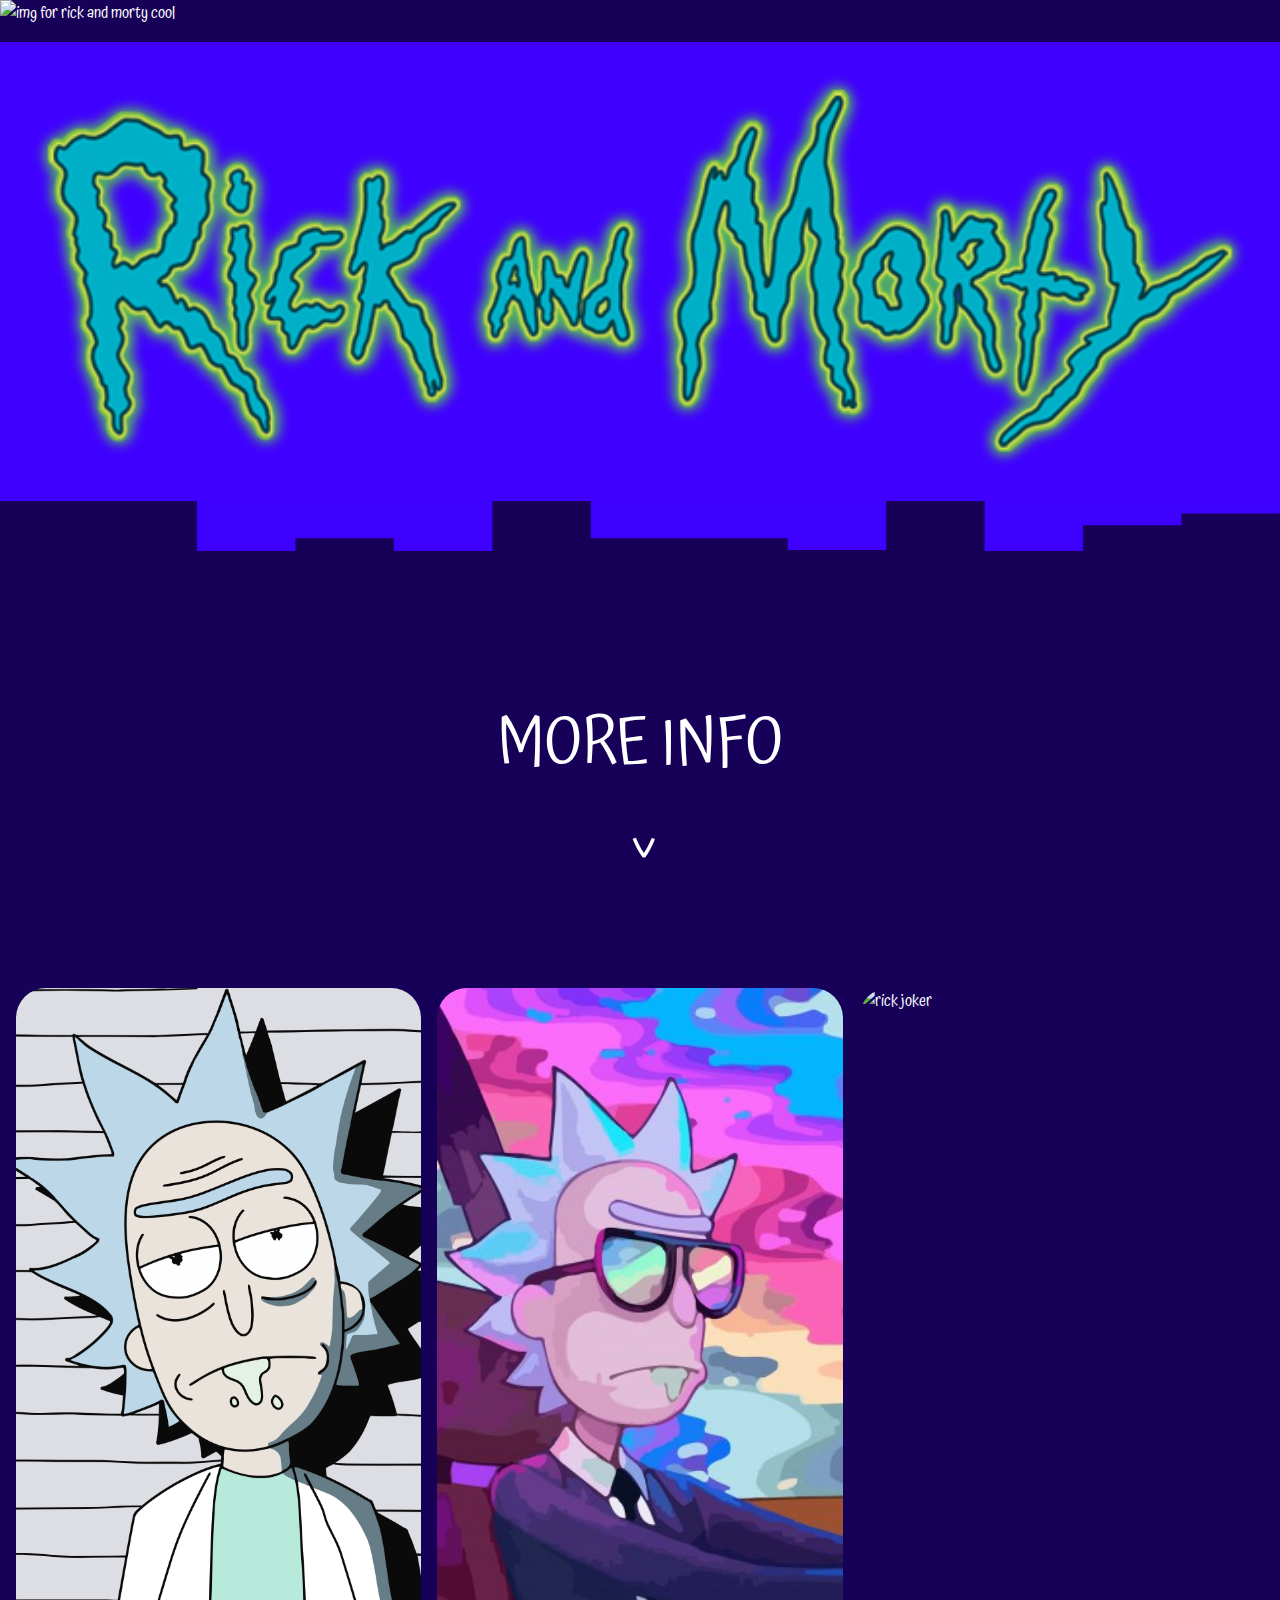
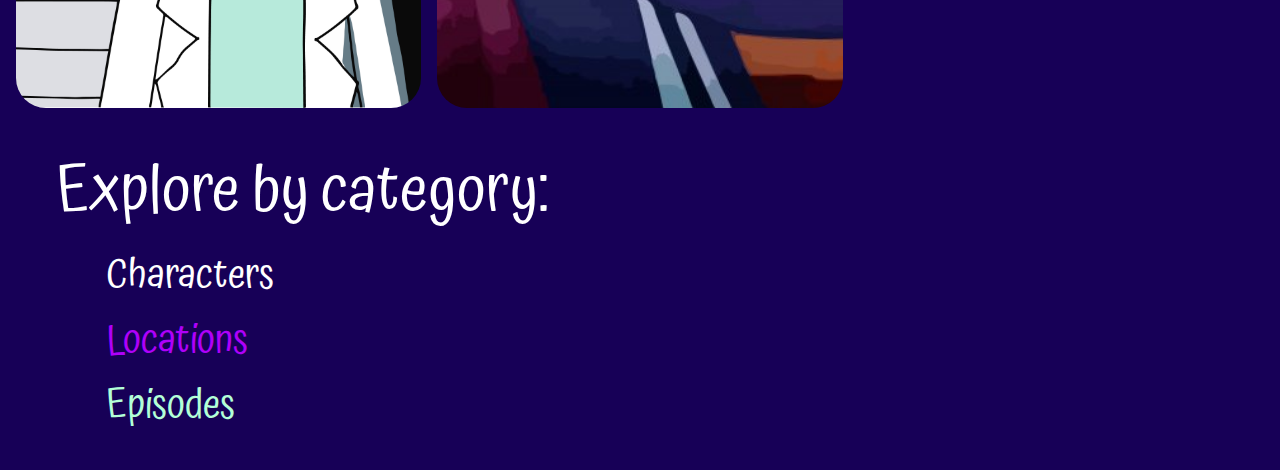
==== index.html @ 6da7d032 "fist commit" ====
<!DOCTYPE html>
<html lang="en">
    <head>
        <meta charset="UTF-8" />
        <meta http-equiv="X-UA-Compatible" content="IE=edge" />
        <meta name="viewport" content="width=device-width, initial-scale=1.0" />

        <!-- google fonts link -->
        <link rel="preconnect" href="https://fonts.googleapis.com" />
        <link rel="preconnect" href="https://fonts.gstatic.com" crossorigin />
        <link href="https://fonts.googleapis.com/css2?family=Atma:wght@500;600&display=swap" rel="stylesheet" />

        <!-- stylesheets -->
        <link rel="stylesheet" href="./css/styles.css" />

        <title>Rick and Morty</title>
    </head>
    <body>
        <header class="banner">
            <div class="banner__img">
                <img src="./assets/images/RandMWpp.jpg" alt="img for rick and morty cool" />
            </div>
            <p class="banner__title">
                <img src="./assets/images/bannerTitle.png" alt="rick and morty" class="img-title" />
                <img src="./assets/svg/bannerBottom.svg" alt="" class="banner__img-bottom" />
            </p>
        </header>

        <p class="indication title-1">MORE INFO</p>

        <section class="gallery">
            <div class="gallery__img">
                <img src="./assets/images/3.jpg" alt="rick prision" />
            </div>

            <div class="gallery__img">
                <img src="./assets/images/1.jpg" alt="rick cool" />
            </div>

            <div class="gallery__img">
                <img src="./assets/images/2.jpg" alt="rick joker" />
            </div>
        </section>
        <ul class="categories">
            <span class="categories__title"> Explore by category: </span>
            <li class="categories__item">
                <a href=""> Characters </a>
            </li>
            <li class="categories__item txt--purple">
                <a href=""> Locations </a>
            </li>
            <li class="categories__item txt--green-flight">
                <a href=""> Episodes </a>
            </li>
        </ul>
    </body>
</html>
---- css/styles.css ----
* {
    box-sizing: border-box;
}

:root {
    --clr-red: hsl(0, 100%, 50%);
    --clr-blue-dark: hsl(256, 100%, 17%);
    --clr-blue: hsl(255, 100%, 50%);
    --clr-purple: hsl(282, 100%, 49%);
    --clr-green-flight: hsl(149, 100%, 85%);
    --clr-white: hsl(0, 0%, 100%);
    --font-family: 'Atma', 'Courier New', Courier, monospace, cursive;
    --ft-lg: clamp(1.5rem, 10vw, 4rem);
    --ft-nl: clamp(1.5rem, 9vw, 2.5rem);
    --ft-sm: clamp(1.5rem, 8vw, 2rem);
}
img {
    display: block;
    object-fit: cover;
    object-position: center;
    width: 100%;
    height: 100%;
}

body {
    margin: 0;
    background-color: var(--clr-blue-dark);
    color: var(--clr-white);
    font-family: var(--font-family);
}

.banner {
    margin-bottom: 1.5rem;
}

.banner__img {
    max-height: 400px;
}
.banner__title {
    background-color: var(--clr-blue);
    position: relative;
    padding: 2em;
}
.banner__img-bottom {
    position: absolute;
    top: 100%;
    left: 0;
    width: 100%;

    height: 50px;
}

.title-1 {
    font-size: var(--ft-lg);
    text-align: center;
}
.indication {
    position: relative;
    margin: 3em 0;
}
.indication::after {
    content: '>';
    display: block;
    width: 100%;
    position: absolute;
    top: 100%;
    transform: rotate(90deg);

    font-family: var(--font-family);
}

.gallery {
    display: flex;
    gap: 1em;
    margin: 1em;
    justify-content: center;
    max-height: 80vh;
}
.gallery__img {
    flex-basis: 200px;
    flex-grow: 1;
    overflow: hidden;
    border-radius: 30px;
}

.categories {
    margin: 2em 1em;
    list-style: none;
}

.categories__title {
    font-size: var(--ft-lg);
}

.categories__item {
    font-size: var(--ft-nl);
}
.categories__item:not(:first-child) {
    text-indent: 50px;
}

.categories__item a {
    text-decoration: none;
    color: inherit;
}

.txt--purple {
    color: var(--clr-purple);
}
.txt--green-flight {
    color: var(--clr-green-flight);
}

.characters {
    display: flex;
    justify-content: center;
    margin: 2em;
    gap: 1em;
}
.character {
    background-color: var(--clr-blue);
    flex-basis: 200px;
    flex-grow: 1;
    border-radius: 0px 0px 30px 30px;
}

.character__img {
    height: 300px;
}

.character__content {
    padding: 1em;
}

.character__name {
    font-size: var(--ft-sm);
    margin: 0;
}
.character__text {
    font-size: clamp(1rem, 8vw, 1.5rem);
}
.character__indication {
    font-size: clamp(1rem, 8vw, 1.5rem);
    color: hsl(0, 0%, 80%);
}

.character__status {
    text-indent: 30px;
    position: relative;
}
.character__status[data-status='alive']::before,
.character__status[data-status='dead']::before {
    content: '';
    display: block;
    position: absolute;
    height: 20px;
    width: 20px;
    top: 50%;
    transform: translateY(-50%);
    left: 0;
    border-radius: 50%;
}
.character__status[data-status='Alive']::before {
    background-color: var(--clr-green-flight);
}

.character__status[data-status='Dead']::before {
    background-color: var(--clr-red);
}

.character__status[data-status='unknown']::before {
    background-color: hsl(0, 0%, 70%);
}
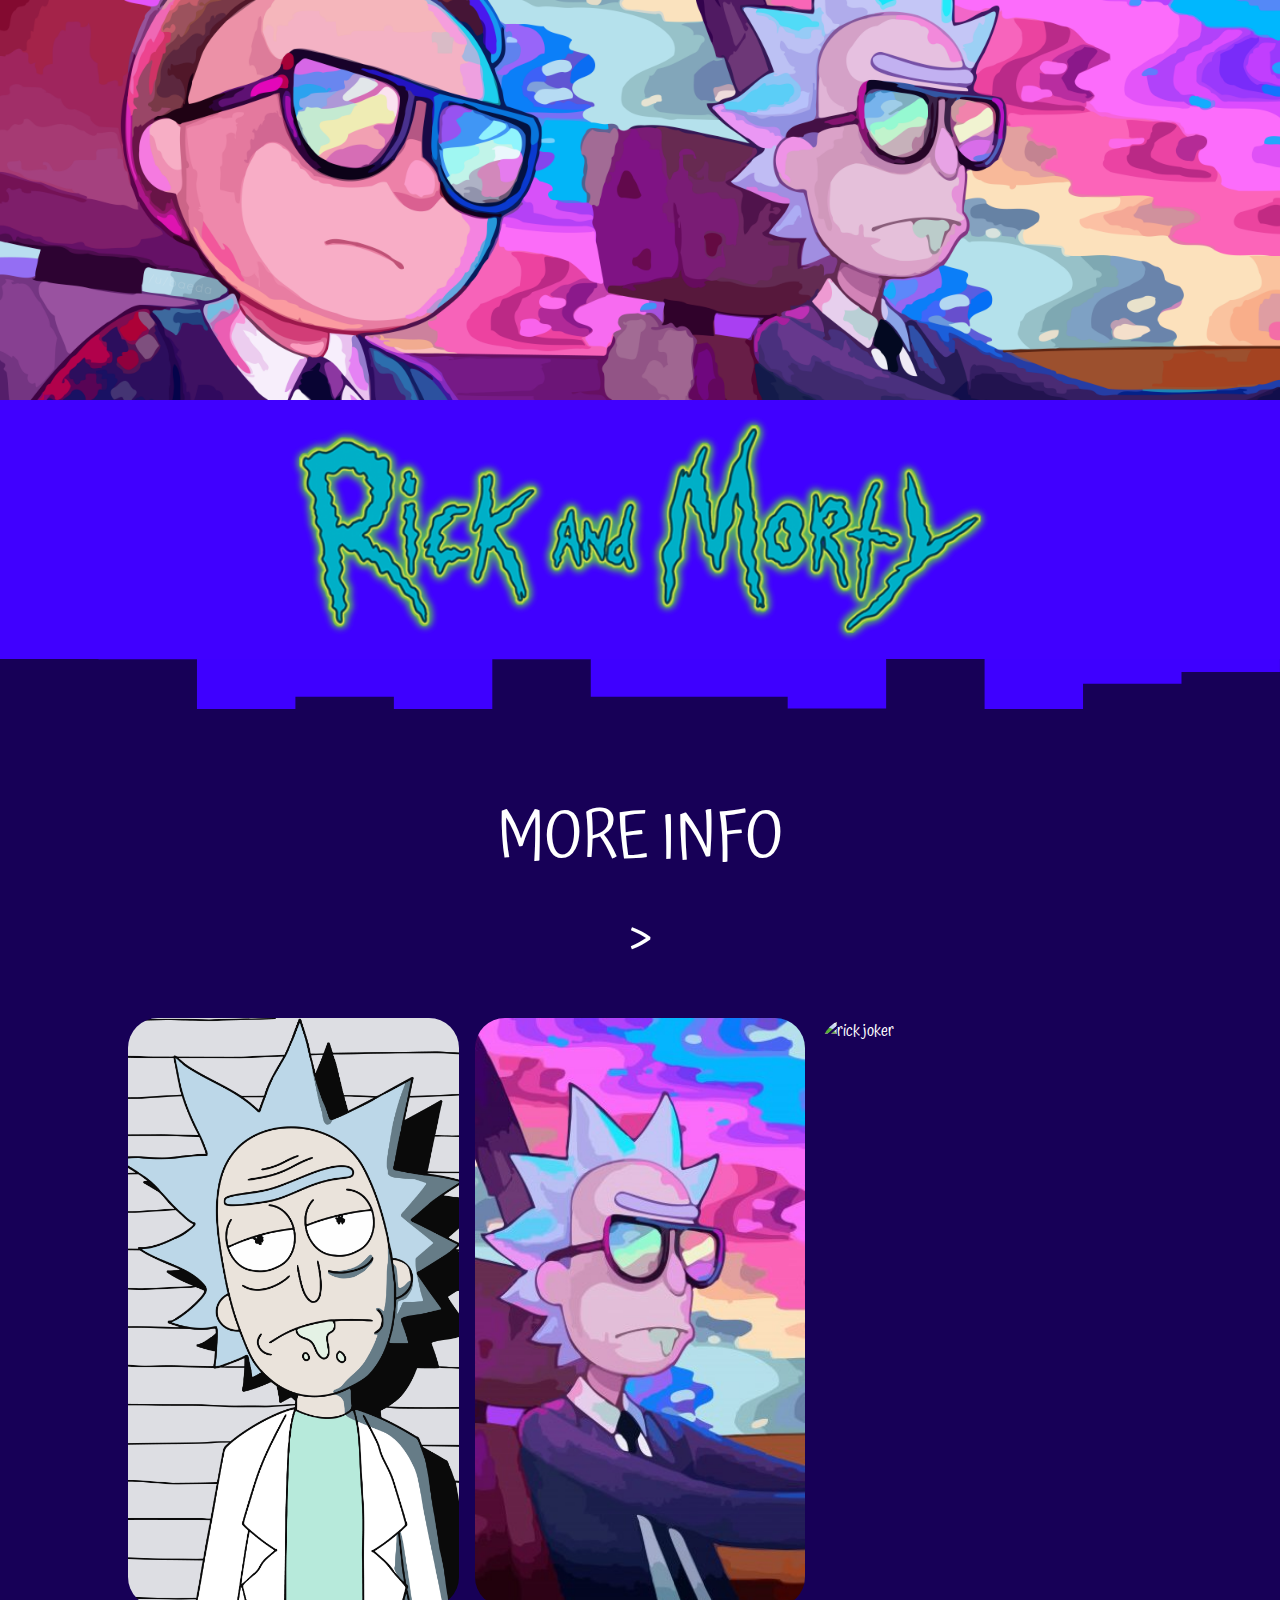
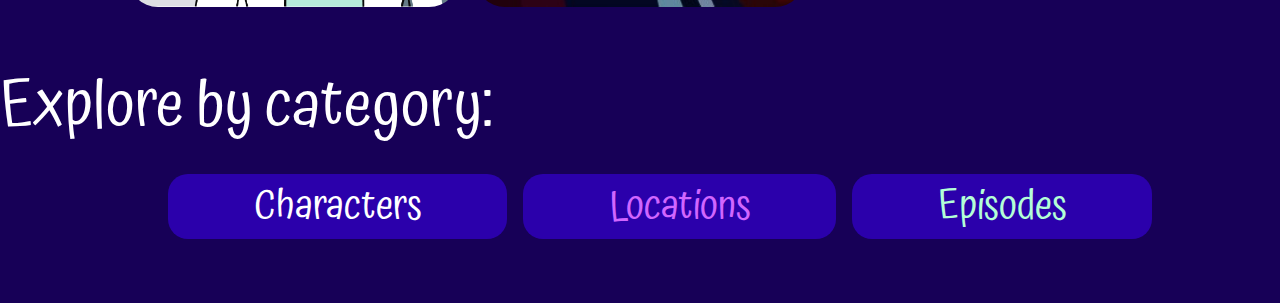
==== commit 55e51685: "ending mobile and desktop design" ====
--- a/index.html
+++ b/index.html
@@ -13,12 +13,14 @@
         <!-- stylesheets -->
         <link rel="stylesheet" href="./css/styles.css" />
 
+        <link rel="shortcut icon" href="./assets/images/bannerTitle.png" type="image/x-icon" />
+
         <title>Rick and Morty</title>
     </head>
     <body>
         <header class="banner">
             <div class="banner__img">
-                <img src="./assets/images/RandMWpp.jpg" alt="img for rick and morty cool" />
+                <img src="./assets/images/RandMWpp.png" alt="img for rick and morty cool" class="img-banner" />
             </div>
             <p class="banner__title">
                 <img src="./assets/images/bannerTitle.png" alt="rick and morty" class="img-title" />
@@ -41,10 +43,11 @@
                 <img src="./assets/images/2.jpg" alt="rick joker" />
             </div>
         </section>
+
+        <span class="categories__title"> Explore by category: </span>
         <ul class="categories">
-            <span class="categories__title"> Explore by category: </span>
             <li class="categories__item">
-                <a href=""> Characters </a>
+                <a href="./pages/characters.html"> Characters </a>
             </li>
             <li class="categories__item txt--purple">
                 <a href=""> Locations </a>
--- a/css/styles.css
+++ b/css/styles.css
@@ -6,13 +6,19 @@
     --clr-red: hsl(0, 100%, 50%);
     --clr-blue-dark: hsl(256, 100%, 17%);
     --clr-blue: hsl(255, 100%, 50%);
-    --clr-purple: hsl(282, 100%, 49%);
+    --clr-purple: hsl(282, 100%, 70%);
     --clr-green-flight: hsl(149, 100%, 85%);
     --clr-white: hsl(0, 0%, 100%);
     --font-family: 'Atma', 'Courier New', Courier, monospace, cursive;
     --ft-lg: clamp(1.5rem, 10vw, 4rem);
     --ft-nl: clamp(1.5rem, 9vw, 2.5rem);
-    --ft-sm: clamp(1.5rem, 8vw, 2rem);
+    --ft-sm: clamp(1.5rem, 8vw, 1.8rem);
+}
+
+a {
+    text-decoration: none;
+    color: inherit;
+    display: block;
 }
 img {
     display: block;
@@ -34,12 +40,23 @@
 }
 
 .banner__img {
-    max-height: 400px;
+    overflow: hidden;
+    width: 100%;
+}
+.img-banner {
+    width: 100%;
+    height: 400px;
+    object-fit: cover;
 }
 .banner__title {
     background-color: var(--clr-blue);
     position: relative;
-    padding: 2em;
+    padding: 1em;
+    margin: 0;
+}
+.img-title {
+    max-width: 700px;
+    margin: 0 auto;
 }
 .banner__img-bottom {
     position: absolute;
@@ -53,10 +70,11 @@
 .title-1 {
     font-size: var(--ft-lg);
     text-align: center;
+    color: var(--clr-white);
 }
 .indication {
     position: relative;
-    margin: 3em 0;
+    margin: 2em 0;
 }
 .indication::after {
     content: '>';
@@ -64,17 +82,28 @@
     width: 100%;
     position: absolute;
     top: 100%;
-    transform: rotate(90deg);
-
+
+    animation: indicator 5s infinite;
     font-family: var(--font-family);
 }
 
+@keyframes indicator {
+    0%,
+    100% {
+        transform: translateY(-30%) rotate(90deg);
+    }
+    50% {
+        transform: translateY(0%) rotate(90deg);
+    }
+}
+
 .gallery {
     display: flex;
     gap: 1em;
-    margin: 1em;
+    margin: 4em auto 3em;
     justify-content: center;
     max-height: 80vh;
+    max-width: max(80vw, min(300px, 90%));
 }
 .gallery__img {
     flex-basis: 200px;
@@ -84,8 +113,17 @@
 }
 
 .categories {
-    margin: 2em 1em;
+    margin: 1em auto 4em auto;
+    max-width: max(80vw, min(300px, 90%));
     list-style: none;
+    display: flex;
+    justify-content: space-evenly;
+    gap: 1em;
+}
+@media only screen and (max-width: 550px) {
+    .categories {
+        flex-direction: column;
+    }
 }
 
 .categories__title {
@@ -94,16 +132,38 @@
 
 .categories__item {
     font-size: var(--ft-nl);
-}
-.categories__item:not(:first-child) {
-    text-indent: 50px;
-}
-
+    flex-grow: 1;
+    text-align: center;
+    transition: transform 0.3s ease-in-out;
+    position: relative;
+    border-radius: 20px;
+    background-color: hsla(255, 100%, 50%, 0.5);
+    overflow: hidden;
+}
+
+.categories__item::before {
+    content: '';
+    display: block;
+    width: 100%;
+    height: 100%;
+    position: absolute;
+    top: 0;
+    left: 0;
+    z-index: -1;
+    transform: translateX(-100%);
+
+    transition: transform 0.3s ease-in-out;
+    background-color: hsla(255, 100%, 50%, 0.9);
+}
+
+@media (hover: hover) {
+    .categories__item:hover::before {
+        transform: translateX(0);
+    }
+}
 .categories__item a {
-    text-decoration: none;
-    color: inherit;
-}
-
+    width: 100%;
+}
 .txt--purple {
     color: var(--clr-purple);
 }
@@ -111,36 +171,83 @@
     color: var(--clr-green-flight);
 }
 
+.go-back {
+    position: fixed;
+    display: block;
+    font-weight: bold;
+    top: 0;
+    left: 5%;
+    background-color: var(--clr-blue-dark);
+    width: 80px;
+    height: 80px;
+    border-radius: 50%;
+    z-index: 10;
+
+    transition: transform 0.3s ease-in-out;
+}
+
+.go-back::before {
+    content: '<';
+    position: absolute;
+    top: 50%;
+    left: 45%;
+    transform: translate(-50%, -50%);
+    font-size: var(--ft-lg);
+    color: var(--clr-white);
+}
+
+.go-back:active {
+    transform: scale(1.1);
+}
+
 .characters {
     display: flex;
     justify-content: center;
-    margin: 2em;
+    margin: 4em;
+    flex-wrap: wrap;
     gap: 1em;
 }
 .character {
     background-color: var(--clr-blue);
-    flex-basis: 200px;
+    flex-basis: min(300px, 100%);
     flex-grow: 1;
     border-radius: 0px 0px 30px 30px;
+    opacity: 0;
+    display: flex;
+
+    flex-wrap: wrap;
+    transition: transform 0.5s, opacity 0.5s;
+}
+
+.visible {
+    opacity: 1;
 }
 
 .character__img {
     height: 300px;
+    flex-grow: 1;
 }
 
 .character__content {
     padding: 1em;
-}
-
+    flex-basis: 50%;
+    flex-grow: 1;
+}
+.character__name,
+.character__text,
+.character__indication {
+    margin: 0.1em;
+}
 .character__name {
     font-size: var(--ft-sm);
     margin: 0;
+    text-overflow: Ellipsis;
 }
 .character__text {
-    font-size: clamp(1rem, 8vw, 1.5rem);
+    font-size: clamp(1rem, 8vw, 1.3rem);
 }
 .character__indication {
-    font-size: clamp(1rem, 8vw, 1.5rem);
+    font-size: clamp(1rem, 8vw, 1.3rem);
     color: hsl(0, 0%, 80%);
 }
 
@@ -148,8 +255,9 @@
     text-indent: 30px;
     position: relative;
 }
-.character__status[data-status='alive']::before,
-.character__status[data-status='dead']::before {
+.character__status[data-status='Alive']::before,
+.character__status[data-status='Dead']::before,
+.character__status[data-status='unknown']::before {
     content: '';
     display: block;
     position: absolute;
@@ -159,6 +267,7 @@
     transform: translateY(-50%);
     left: 0;
     border-radius: 50%;
+    background-color: hsl(0, 0%, 70%);
 }
 .character__status[data-status='Alive']::before {
     background-color: var(--clr-green-flight);
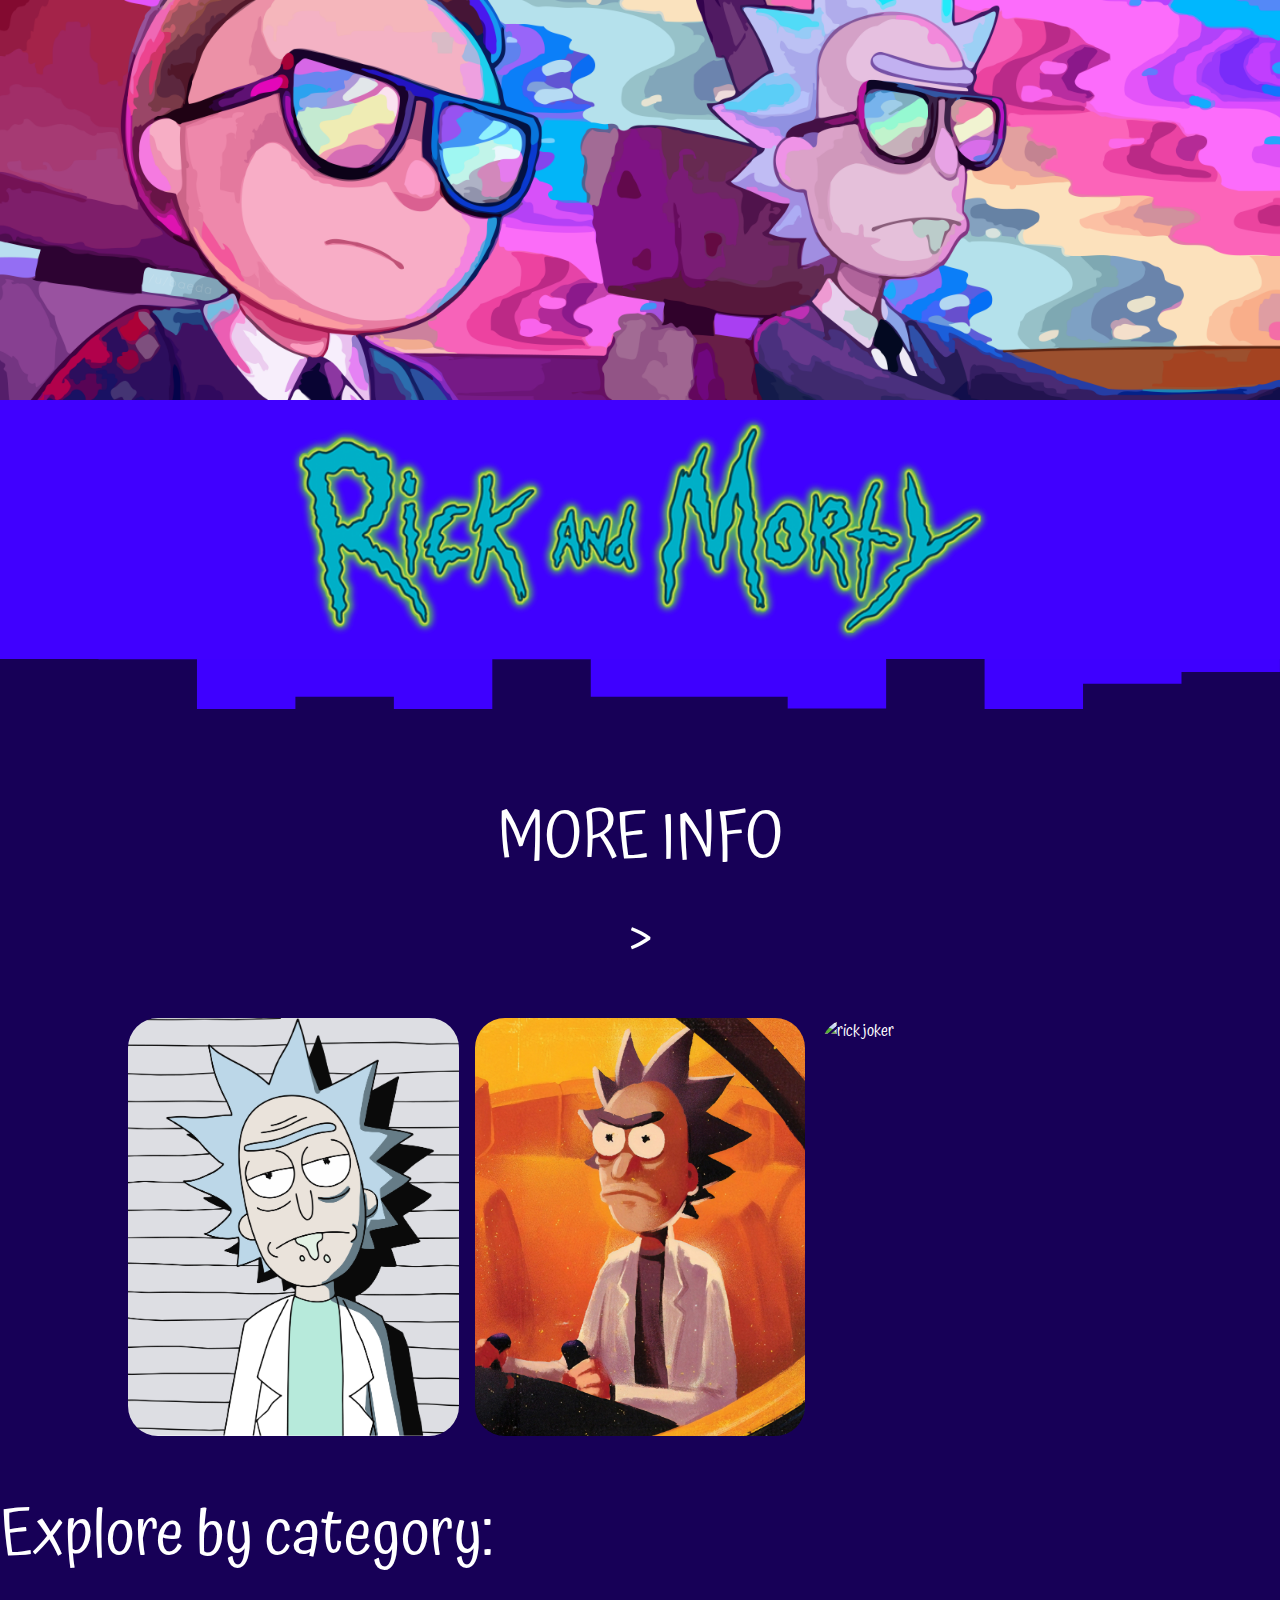
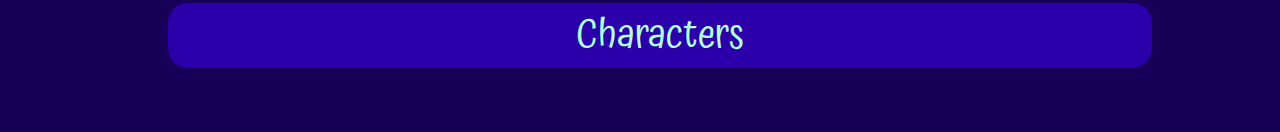
==== commit eea1110f: "app v1" ====
--- a/index.html
+++ b/index.html
@@ -46,15 +46,15 @@
 
         <span class="categories__title"> Explore by category: </span>
         <ul class="categories">
-            <li class="categories__item">
+            <li class="categories__item txt--green-flight">
                 <a href="./pages/characters.html"> Characters </a>
             </li>
-            <li class="categories__item txt--purple">
+            <!-- <li class="categories__item txt--purple">
                 <a href=""> Locations </a>
             </li>
             <li class="categories__item txt--green-flight">
                 <a href=""> Episodes </a>
-            </li>
+            </li> -->
         </ul>
     </body>
 </html>
--- a/css/styles.css
+++ b/css/styles.css
@@ -118,9 +118,11 @@
     list-style: none;
     display: flex;
     justify-content: space-evenly;
+    align-items: stretch;
     gap: 1em;
-}
-@media only screen and (max-width: 550px) {
+    flex-wrap: wrap;
+}
+@media only screen and (max-width: 800px) {
     .categories {
         flex-direction: column;
     }
